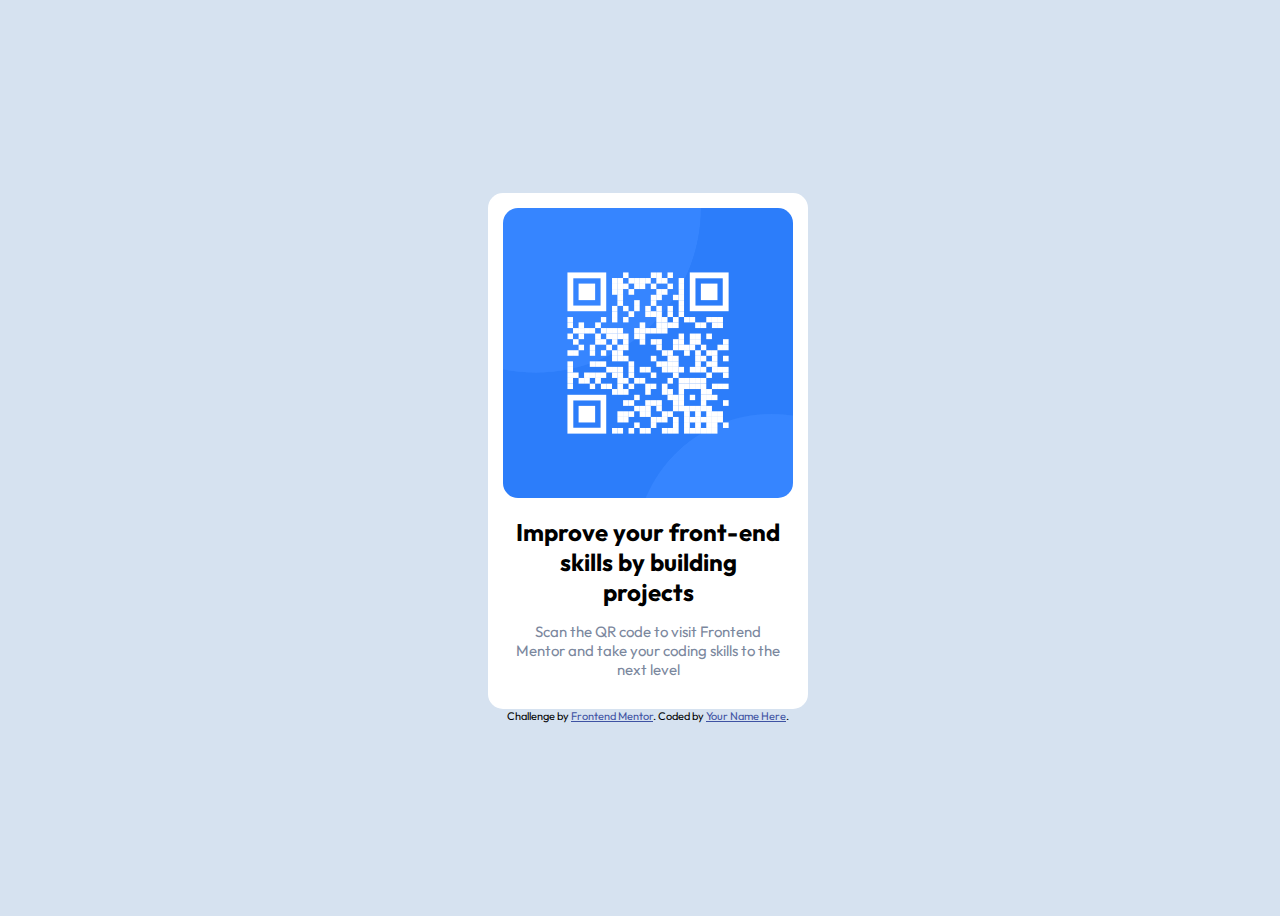
==== 1-qr-code-component-main/index.html @ 516041fd "First commit for QR component" ====
<!DOCTYPE html>
<html lang="en">
  <head>
    <meta charset="UTF-8" />
    <meta name="viewport" content="width=device-width, initial-scale=1.0" />
    <!-- displays site properly based on user's device -->

    <link rel="preconnect" href="https://fonts.googleapis.com" />
    <link rel="preconnect" href="https://fonts.gstatic.com" crossorigin />
    <link href="https://fonts.googleapis.com/css2?family=Outfit:wght@400;700&display=swap" rel="stylesheet" />

    <link rel="icon" type="image/png" sizes="32x32" href="./images/favicon-32x32.png" />
    <link rel="stylesheet" type="text/css" href="./style.css" />

    <title>Frontend Mentor | QR code component</title>
  </head>
  <body>
    <div class="container">
      <div class="main-wrapper">
        <div class="qr-code-wrapper">
          <img src="./images/image-qr-code.png" class="qr-code-image" />
        </div>
        <div class="text-wrapper">
          <p class="text-title">Improve your front-end skills by building projects</p>
          <p class="text-main">
            Scan the QR code to visit Frontend Mentor and take your coding skills to the next level
          </p>
        </div>
      </div>
      <div class="attribution">
        Challenge by <a href="https://www.frontendmentor.io?ref=challenge" target="_blank">Frontend Mentor</a>. Coded by
        <a href="#">Your Name Here</a>.
      </div>
    </div>
  </body>
</html>
---- 1-qr-code-component-main/style.css ----
:root {
  --color-white: hsl(0, 0%, 100%);
  --color-light-gray: hsl(212, 45%, 89%);
  --color-grayish-blue: hsl(220, 15%, 55%);
  --color-dark-blue: hsl(218, 44%, 22%);
  --wd-desktop: 1440px;
  --wd-mobile: 375px;
  --base-unit: 15px;
}

/* original styles */
.attribution {
  font-size: 11px;
  text-align: center;
}
.attribution a {
  color: hsl(228, 45%, 44%);
}
/* end of original styles */
body {
  width: 100vw;
  height: 100vh;
  background-color: var(--color-light-gray);
  font-size: var(--base-unit);
  font-family: "Outfit", sans-serif;
  display: flex;
  justify-content: center;
  align-items: center;
}

.main-wrapper {
  background-color: var(--color-white);
  border-radius: var(--base-unit);
  margin-left: auto;
  margin-right: auto;
  width: 48%;
  padding: var(--base-unit) var(--base-unit) calc(var(--base-unit) * 2);
  text-align: center;
}

.qr-code-image {
  max-width: 100%;
  border-radius: var(--base-unit);
}

.text-wrapper {
  width: 92%;
  margin-left: auto;
  margin-right: auto;
  margin-top: var(--base-unit);
  display: flex;
  flex-direction: column;
  gap: var(--base-unit);
}

.text-title {
  margin: 0;
  font-size: 24px;
  font-weight: 700;
}

.text-main {
  margin: 0;
  color: var(--color-grayish-blue);
}

@media screen and (max-width: 375px) {
  body {
    padding: var(--base-unit);
    width: auto;
    height: auto;
  }

  .main-wrapper {
    width: auto;
  }
}
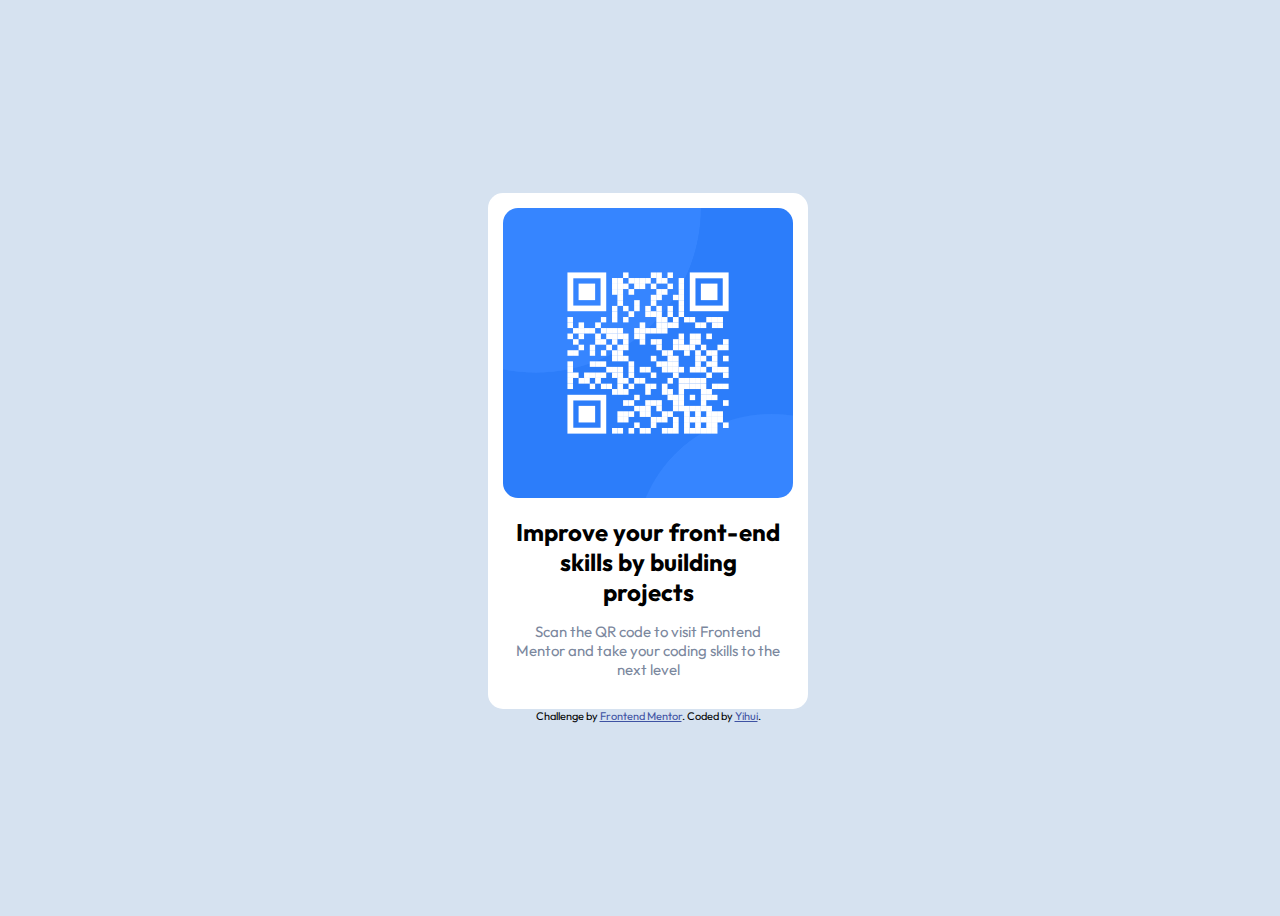
==== commit 1208c033: "[MISC] Update name in index file" ====
--- a/1-qr-code-component-main/index.html
+++ b/1-qr-code-component-main/index.html
@@ -29,7 +29,7 @@
       </div>
       <div class="attribution">
         Challenge by <a href="https://www.frontendmentor.io?ref=challenge" target="_blank">Frontend Mentor</a>. Coded by
-        <a href="#">Your Name Here</a>.
+        <a href="https://github.com/Huizz">Yihui</a>.
       </div>
     </div>
   </body>
